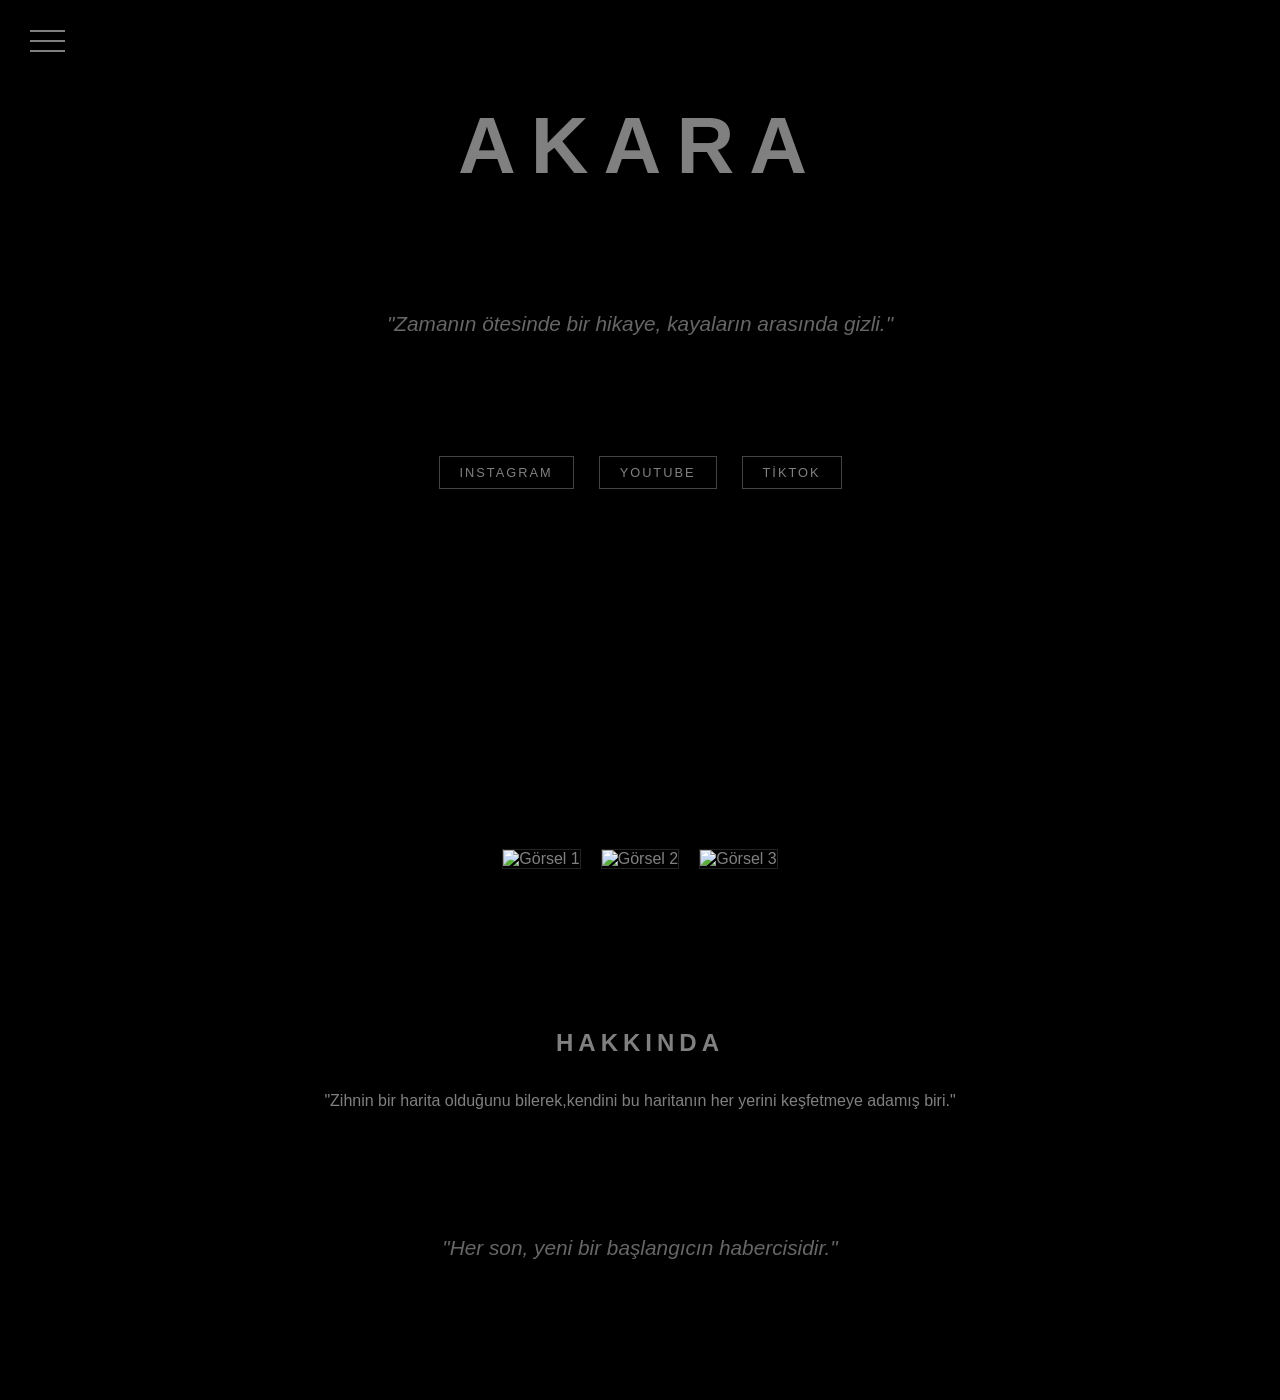
==== index.html @ 92092835 "Update index.html" ====
<!DOCTYPE html>
<html lang="tr">
<head>
    <meta charset="UTF-8">
    <meta name="viewport" content="width=device-width, initial-scale=1.0">
    <title>AKARA</title>
    <link rel="stylesheet" href="style.css">
</head>
<body>

    <div id="sidebar" class="sidebar">
        <a href="#">Ana Menüye Dön</a>
        <a href="kitaplar.html">Kitaplar</a>
        <a href="seriler.html">Seriler</a>
        <a href="duyurular.html">Duyurular</a>
        <a href="isletim.html">İletişim</a>
    </div>

    <div class="menu-icon" onclick="toggleSidebar()">
        <span></span>
        <span></span>
        <span></span>
    </div>

    <div class="container">
        <header class="section header-top">
            <h1>AKARA</h1>
        </header>

        <section class="section quote-section">
            <p>"Zamanın ötesinde bir hikaye, kayaların arasında gizli."</p>
        </section>

        <section class="section social-links">
    <a href="#" class="social-btn">Instagram</a>
    <a href="#" class="social-btn">Youtube</a>
    <a href="#" class="social-btn">TikTok</a>
</section>

<section class="section slider-container">
    </section>
        
        
        
        
        <section class="section slider-container">
            <div class="slider">
                <div class="slide"><img src="https://via.placeholder.com/800x400/333/888?text=Gorsel+1" alt="Görsel 1"></div>
                <div class="slide"><img src="https://via.placeholder.com/800x400/444/999?text=Gorsel+2" alt="Görsel 2"></div>
                <div class="slide"><img src="https://via.placeholder.com/800x400/333/888?text=Gorsel+3" alt="Görsel 3"></div>
            </div>
        </section>

        <section class="section about-section">
            <h2>HAKKINDA</h2>
            <p>"Zihnin bir harita olduğunu bilerek,kendini bu haritanın her yerini keşfetmeye adamış biri."</p>
        </section>

        <section class="section quote-section">
            <p>"Her son, yeni bir başlangıcın habercisidir."</p>
        </section>
    </div>

    <script>
        function toggleSidebar() {
            document.getElementById("sidebar").classList.toggle('active');
        }
    </script>
</body>
</html>
---- style.css ----
/* 1. GENEL AYARLAR */
body {
    background-color: #000000;
    color: #808080; /* Gri metin rengi */
    font-family: 'Segoe UI', Tahoma, Geneva, Verdana, sans-serif;
    margin: 0;
    padding: 0;
    overflow-x: hidden; /* Yan kaymaları engellemek için */
}

.container {
    max-width: 1000px;
    margin: 0 auto;
    padding: 20px;
}

/* 2. BÖLÜMLER ARASI BOŞLUKLAR */
.section {
    margin-bottom: 120px; /* Her ana bölüm arasındaki büyük boşluk */
    text-align: center;
}

/* 3. BAŞLIK (AKARA) */
h1 {
    font-size: 5rem;
    letter-spacing: 15px;
    margin-top: 80px;
    color: #808080;
}

/* 4. SOSYAL MEDYA BUTONLARI */
.social-links {
    display: flex;
    justify-content: center; 
    gap: 25px;               /* Butonlar arasındaki yatay boşluk */
    margin-top: 20px;
}

.social-btn {
    color: #808080;
    text-decoration: none;
    border: 1px solid #444;  /* Gri çerçeve */
    padding: 8px 20px;
    font-size: 0.8rem;
    letter-spacing: 2px;
    transition: 0.3s;
    text-transform: uppercase;
}

.social-btn:hover {
    background-color: #808080;
    color: #000;
}

/* 5. ALINTI KISIMLARI */
.quote-section p {
    font-style: italic;
    font-size: 1.3rem;
    color: #666; /* Biraz daha koyu gri */
}

/* 6. KAYAN GÖRSEL ALANI (SLIDER) */
.slider-container {
    overflow-x: auto;
    white-space: nowrap;
    padding: 40px 0;
    /* Mouse ile kaydırmayı kolaylaştırmak için */
    scrollbar-width: thin;
    scrollbar-color: #333 #000;
}

.slider {
    display: inline-flex;
    gap: 30px; /* Görseller arasındaki boşluk */
}

.slide img {
    width: 700px;
    height: 400px;
    object-fit: cover;
    border: 1px solid #222;
}

/* 7. HAKKINDA BÖLÜMÜ */
.about-section h2 {
    letter-spacing: 5px;
    margin-bottom: 30px;
}

.about-section p {
    line-height: 1.8;
    max-width: 700px;
    margin: 0 auto;
}

/* 8. SIDEBAR (YAN MENÜ) */
.sidebar {
    height: 100%;
    width: 250px;
    position: fixed;
    top: 0;
    left: -250px; /* Gizli konum */
    background-color: #111;
    transition: 0.4s ease;
    padding-top: 80px;
    z-index: 1000;
}

.sidebar.active {
    left: 0; /* Açık konum */
}

.sidebar a {
    padding: 20px 30px;
    text-decoration: none;
    font-size: 1rem;
    color: #808080;
    display: block;
    transition: 0.3s;
}

.sidebar a:hover {
    color: #fff;
    background-color: #1a1a1a;
}

/* 9. ÜÇ ÇİZGİ (MENU ICON) */
.menu-icon {
    position: fixed;
    top: 30px;
    left: 30px;
    cursor: pointer;
    z-index: 1100;
}

.menu-icon span {
    display: block;
    width: 35px;
    height: 2px;
    background-color: #808080;
    margin-bottom: 8px;
}
/* Otomatik Kayma Animasyonu */
@keyframes kaydir {
    0% { transform: translateX(0); }
    100% { transform: translateX(-100%); }
}

.slider {
    display: inline-flex;
    gap: 20px;
    animation: kaydir 20s linear infinite; /* 20 saniyede bir tur döner */
}

/* Fareyle üzerine gelince durması için (İsteğe bağlı) */
.slider-container:hover .slider {
    animation-play-state: paused;
}

/* İletişim Sayfası Özel Tasarımı */
.contact-wrapper {
    max-width: 500px;
    margin: 0 auto;
    text-align: left;
}

.contact-info {
    margin-bottom: 30px;
    text-align: center;
}

.highlight-email {
    color: #808080;
    font-weight: bold;
    border-bottom: 1px solid #333;
}

.contact-form {
    display: flex;
    flex-direction: column;
    gap: 20px;
}

.input-group {
    display: flex;
    flex-direction: column;
    gap: 8px;
}

.input-group label {
    font-size: 0.8rem;
    color: #444;
    text-transform: uppercase;
    letter-spacing: 1px;
}

.contact-form input, 
.contact-form textarea {
    background-color: #050505;
    border: 1px solid #1a1a1a;
    color: #808080;
    padding: 12px;
    font-family: inherit;
    outline: none;
    transition: 0.3s;
}

.contact-form input:focus, 
.contact-form textarea:focus {
    border-color: #444;
    background-color: #0a0a0a;
}

.contact-form .social-btn {
    width: 100%;
    margin-top: 10px;
    cursor: pointer;
}
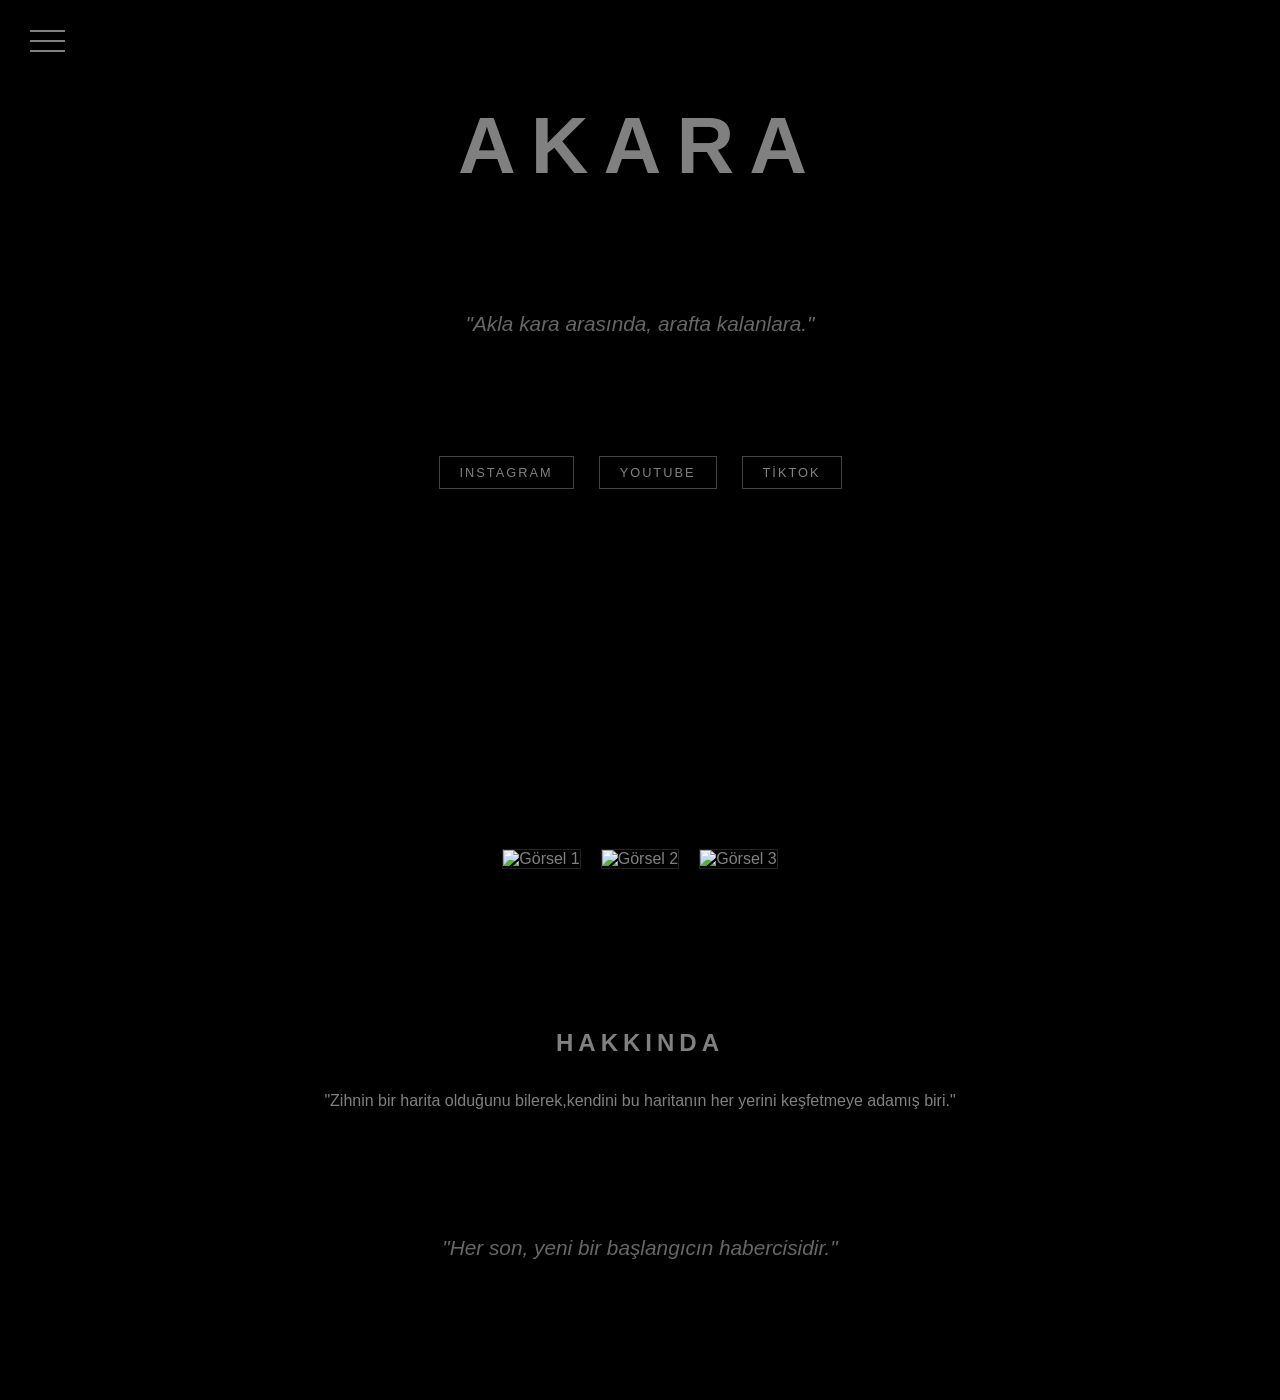
==== commit fb431549: "Update index.html" ====
--- a/index.html
+++ b/index.html
@@ -32,7 +32,7 @@
         </header>
 
         <section class="section quote-section">
-            <p>"Zamanın ötesinde bir hikaye, kayaların arasında gizli."</p>
+            <p>"Akla kara arasında, arafta kalanlara."</p>
         </section>
 
         <section class="section social-links">
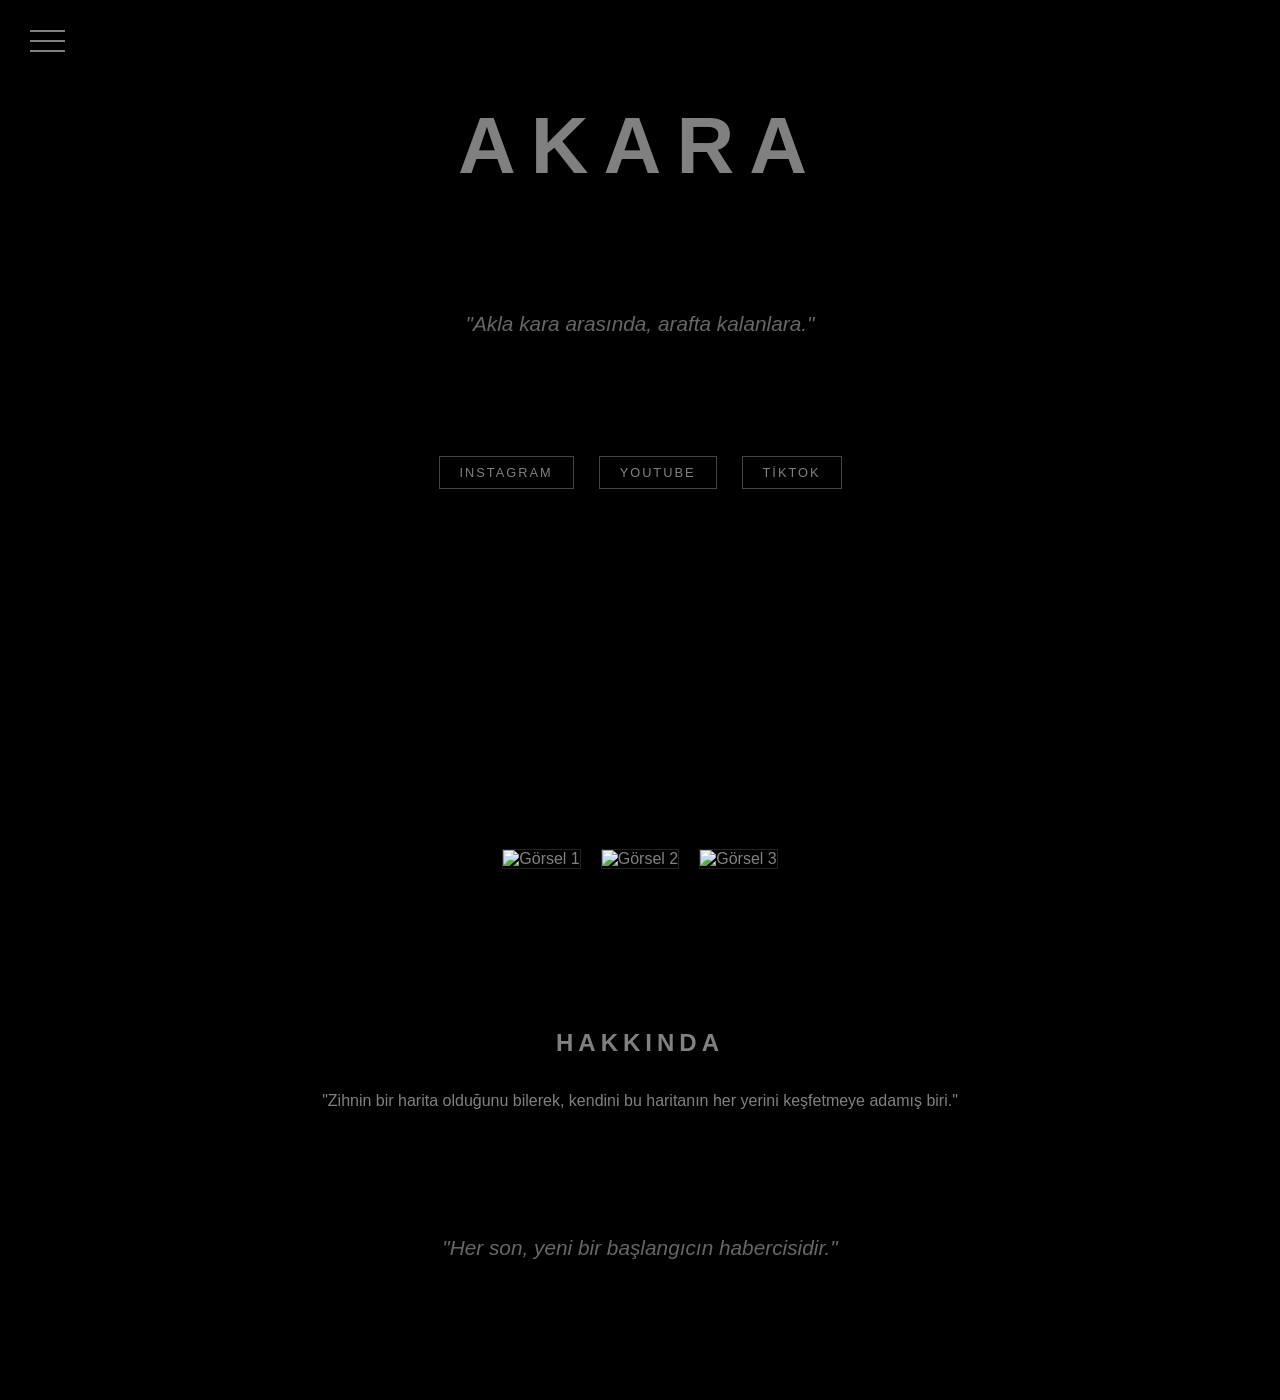
==== commit 2207c61c: "Update index.html" ====
--- a/index.html
+++ b/index.html
@@ -36,8 +36,8 @@
         </section>
 
         <section class="section social-links">
-    <a href="#" class="social-btn">Instagram</a>
-    <a href="#" class="social-btn">Youtube</a>
+    <a href="" class="social-btn">Instagram</a>
+    <a href=https://www.youtube.com/@Alkar-akara"" class="social-btn">Youtube</a>
     <a href="#" class="social-btn">TikTok</a>
 </section>
 
@@ -57,7 +57,7 @@
 
         <section class="section about-section">
             <h2>HAKKINDA</h2>
-            <p>"Zihnin bir harita olduğunu bilerek,kendini bu haritanın her yerini keşfetmeye adamış biri."</p>
+            <p>"Zihnin bir harita olduğunu bilerek, kendini bu haritanın her yerini keşfetmeye adamış biri."</p>
         </section>
 
         <section class="section quote-section">
